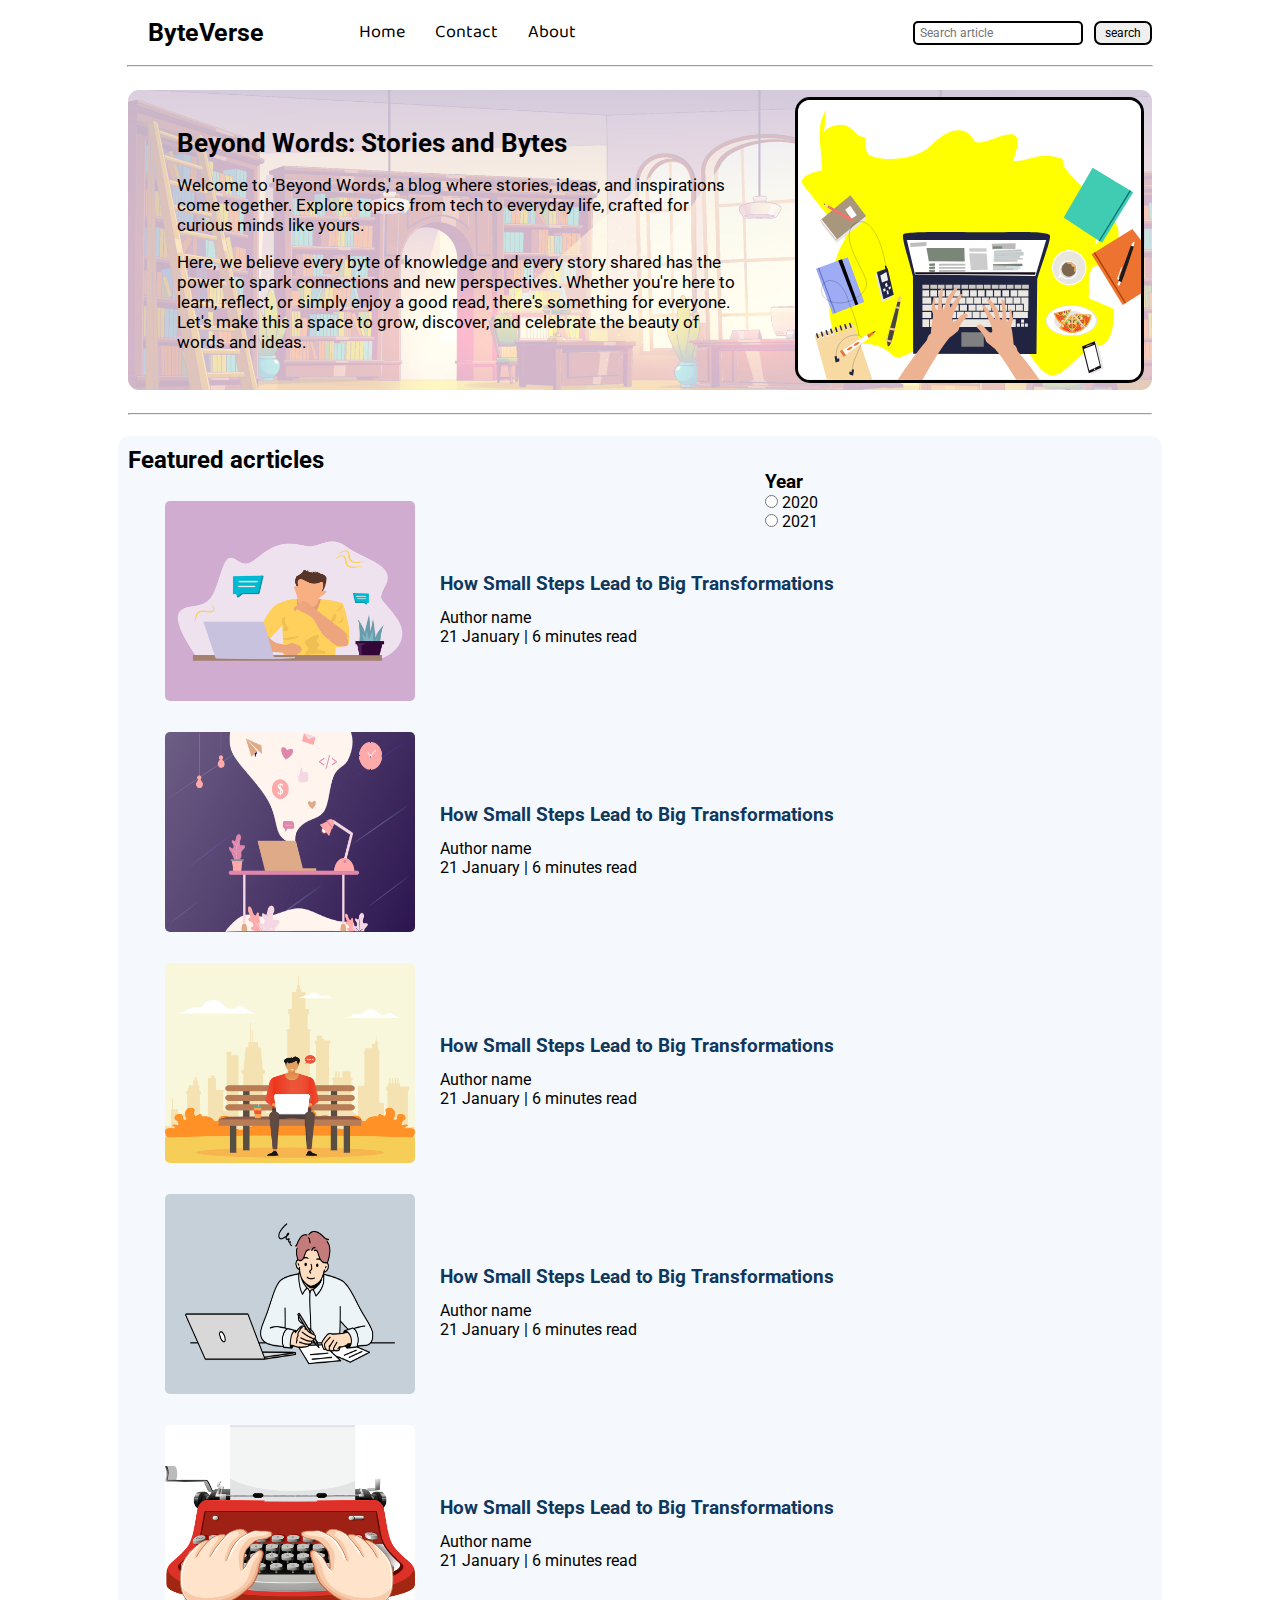
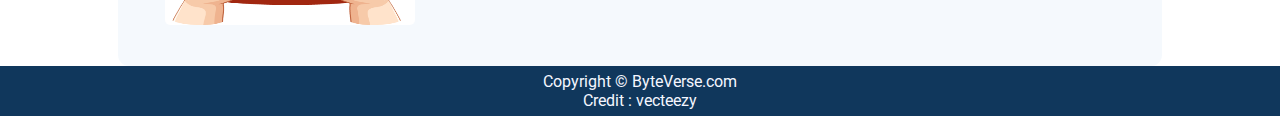
==== index.html @ 1d4f750d "initial" ====
<!DOCTYPE html>
<html lang="en">
  <head>
    <meta charset="UTF-8" />
    <meta name="viewport" content="width=device-width, initial-scale=1.0" />
    <title>Blog</title>
    <link rel="stylesheet" href="./css/utils.css" />
    <link rel="stylesheet" href="./css/style.css" />
  </head>
  <body>
    <nav class="navigation width-2 margin-auto">
      <div class="nav-left">
        <span>ByteVerse</span>
        <ul class="list-none">
          <li><a href="/index.html">Home</a></li>
          <li><a href="/contact.html">Contact</a></li>
          <li><a href="#">About</a></li>
        </ul>
      </div>
      <div class="nav-right">
        <form action="./search.html">
          <input
            class="form-input"
            type="text"
            placeholder="Search article"
            name="query" />
          <button class="btn">search</button>
        </form>
      </div>
    </nav>
    <hr class="margin-auto width-2" />
    <div class="content width-2 margin-auto">
      <div class="content-left">
        <h1>Beyond Words: Stories and Bytes</h1>
        <p>
          Welcome to 'Beyond Words,' a blog where stories, ideas, and
          inspirations come together. Explore topics from tech to everyday life,
          crafted for curious minds like yours.
        </p>
        <p>
          Here, we believe every byte of knowledge and every story shared has
          the power to spark connections and new perspectives. Whether you're
          here to learn, reflect, or simply enjoy a good read, there's something
          for everyone. Let's make this a space to grow, discover, and celebrate
          the beauty of words and ideas.
        </p>
      </div>
      <div class="content-right">
        <img src="./images/writting.svg" alt="ByteVerse" />
      </div>
    </div>
    <div class="width-2 margin-auto">
      <hr />
    </div>

    <div class="home-articles width-2 margin-auto">
      <div class="year-box">
        <h3>Year</h3>
        <div>
          <input type="radio" id="year1" name="y" />
          <label for="year1">2020</label>
        </div>
        <div>
          <input type="radio" id="year2" name="y" />
          <label for="year2">2021</label>
        </div>
      </div>
      <h2>Featured acrticles</h2>
      <div class="home-article">
        <div class="img-box">
          <img src="./images/blogImg2.jpg" alt="" />
        </div>
        <div class="blog-content">
          <a href="/blogPost.html" class="text-dec"
            ><h3>How Small Steps Lead to Big Transformations</h3></a
          >
          <div>Author name</div>

          <span> 21 January | 6 minutes read</span>
        </div>
      </div>
      <div class="home-article">
        <div class="img-box">
          <img src="./images/blogImg3.jpg" alt="" />
        </div>
        <div class="blog-content">
          <a href="/blogPost.html" class="text-dec"
            ><h3>How Small Steps Lead to Big Transformations</h3></a
          >
          <div>Author name</div>
          <span> 21 January | 6 minutes read</span>
        </div>
      </div>
      <div class="home-article">
        <div class="img-box">
          <img src="./images/blogImg4.jpg" alt="" />
        </div>
        <div class="blog-content">
          <a href="/blogPost.html" class="text-dec"
            ><h3>How Small Steps Lead to Big Transformations</h3></a
          >
          <div>Author name</div>
          <span> 21 January | 6 minutes read</span>
        </div>
      </div>
      <div class="home-article">
        <div class="img-box">
          <img src="./images/blogImg5.jpg" alt="" />
        </div>
        <div class="blog-content">
          <a href="/blogPost.html" class="text-dec"
            ><h3>How Small Steps Lead to Big Transformations</h3></a
          >
          <div>Author name</div>
          <span> 21 January | 6 minutes read</span>
        </div>
      </div>
      <div class="home-article">
        <div class="img-box">
          <img src="./images/article1.jpg" alt="" />
        </div>
        <div class="blog-content">
          <a href="/blogPost.html" class="text-dec"
            ><h3>How Small Steps Lead to Big Transformations</h3></a
          >
          <div>Author name</div>
          <span> 21 January | 6 minutes read</span>
        </div>
      </div>
    </div>
    <div class="footer font-1">
      <p>Copyright &copy; ByteVerse.com</p>
      <a href="https://www.vecteezy.com/free-vector/typing"
        >Credit : vecteezy</a
      >
    </div>
  </body>
</html>
---- css/utils.css ----
@import url("https://fonts.googleapis.com/css2?family=Baloo+Bhai+2&family=Roboto&display=swap");

:root {
  --main-bg-color: #10375c;
  --font-1: "Roboto", sans-serif;
  --font-2: "Baloo Bhai 2", serif;
}
.font-1 {
  font-family: var(--font-1);
}
.width-1 {
  max-width: 56vw;
}
.text-dec {
  text-decoration: none;
  color: black;
}
.mx-1 {
  margin-left: 20px;
  margin-top: 20px;
}

.width-2 {
  max-width: 80vw;
}
.margin-auto {
  margin: auto;
}
.list-none {
  list-style-type: none;
}
.form-input {
  padding: 3px 5px;
  margin: 0 7px;
  font-size: 12px;
  border-radius: 5px;
  border: 2px solid black;
  font-family: var(--font-1);
}

.btn {
  font-family: var(--font-1);
  padding: 3px 9px;
  border: 2px solid black;
  border-radius: 7px;
  font-size: 12px;
  cursor: pointer;
  transition: all 0.3s ease-in-out;
}
.btn:hover {
  background-color: var(--main-bg-color);
  color: white;
}
.form-box input,
textarea {
  width: 40vw;
  padding: 10px 9px;
  margin: 5px 0;
  border-radius: 7px;
  font-family: var(--font-2);
  border: 2px solid black;
}
---- css/style.css ----
* {
  margin: 0;
  padding: 0;
}

.navigation {
  height: 65px;
  /* background-color: red; */
  display: flex;
  justify-content: space-between;
  align-items: center;
  font-family: var(--font-1);
  font-weight: bolder;
  /* margin-top: 15px; */
}
.nav-left {
  display: flex;
  align-items: center;
  margin: 0 20px;
}
.nav-left span {
  font-size: 25px;
}
.nav-left ul {
  display: flex;
  align-items: center;
  margin: 0px 80px;
  font-size: 18px;
}
.nav-left ul a {
  text-decoration: none;
  color: black;
  font-weight: 400;
}
.nav-left ul a:hover {
  color: var(--main-bg-color);
  font-weight: bold;
}
.nav-left ul li {
  margin: 0 15px;
  font-family: var(--font-2);
}

.content {
  height: 300px;
  /* background-color: rgb(240, 240, 248); */
  display: flex;
  justify-content: center;
  align-items: center;
  margin-top: 23px;
  margin-bottom: 23px;
  position: relative;
}
.content::after {
  content: "";
  background: url(../images/vecteezy_cartoon-library-interior-with-many-books_21493395.jpg);
  background-size: cover;
  background-repeat: no-repeat;
  height: inherit;
  width: 80vw;
  position: absolute;
  opacity: 0.3;
  z-index: -1;
  border-radius: 11px;
}
.content-right {
  /* width: 50%; */
  display: flex;
  justify-content: center;
  align-items: center;
  padding-right: 8px;
}
.content-right img {
  height: 280px;
  border: 3px solid black;
  border-radius: 15px;
}

.content-left {
  /* width: 60%; */
  font-family: var(--font-1);
  font-size: 13px;
  justify-content: center;
  align-items: center;
  padding: 49px;
}
.content-left p {
  font-size: 17px;
  margin-top: 17px;
}
.home-articles {
  font-family: var(--font-1);
  padding: 10px;
  background-color: rgba(206, 227, 245, 0.2);
  /* height: 350px; */
  margin-top: 21px;
  border-radius: 11px;
  position: relative;
}
.year-box {
  height: 111px;
  width: 97px;
  /* background-color: red; */
  position: absolute;
  right: 300px;
  margin-top: 25px;
}
.year-box label,
input {
  cursor: pointer;
}
.home-article {
  display: flex;
  margin: 27px 37px;
}
.img-box img {
  height: 200px;
  /* border: 1px solid black; */
  border-radius: 5px;
  width: 250px;
}
.blog-content {
  align-self: center;
  padding: 0 25px;
}
.blog-content h3 {
  padding: 13px 0;
  color: var(--main-bg-color);
}
.footer {
  height: 50px;
  background-color: var(--main-bg-color);
  color: #f4f6ff;
  display: flex;
  flex-direction: column;
  justify-content: center;
  align-items: center;
}
.footer a {
  color: #f4f6ff;
  text-decoration: none;
}
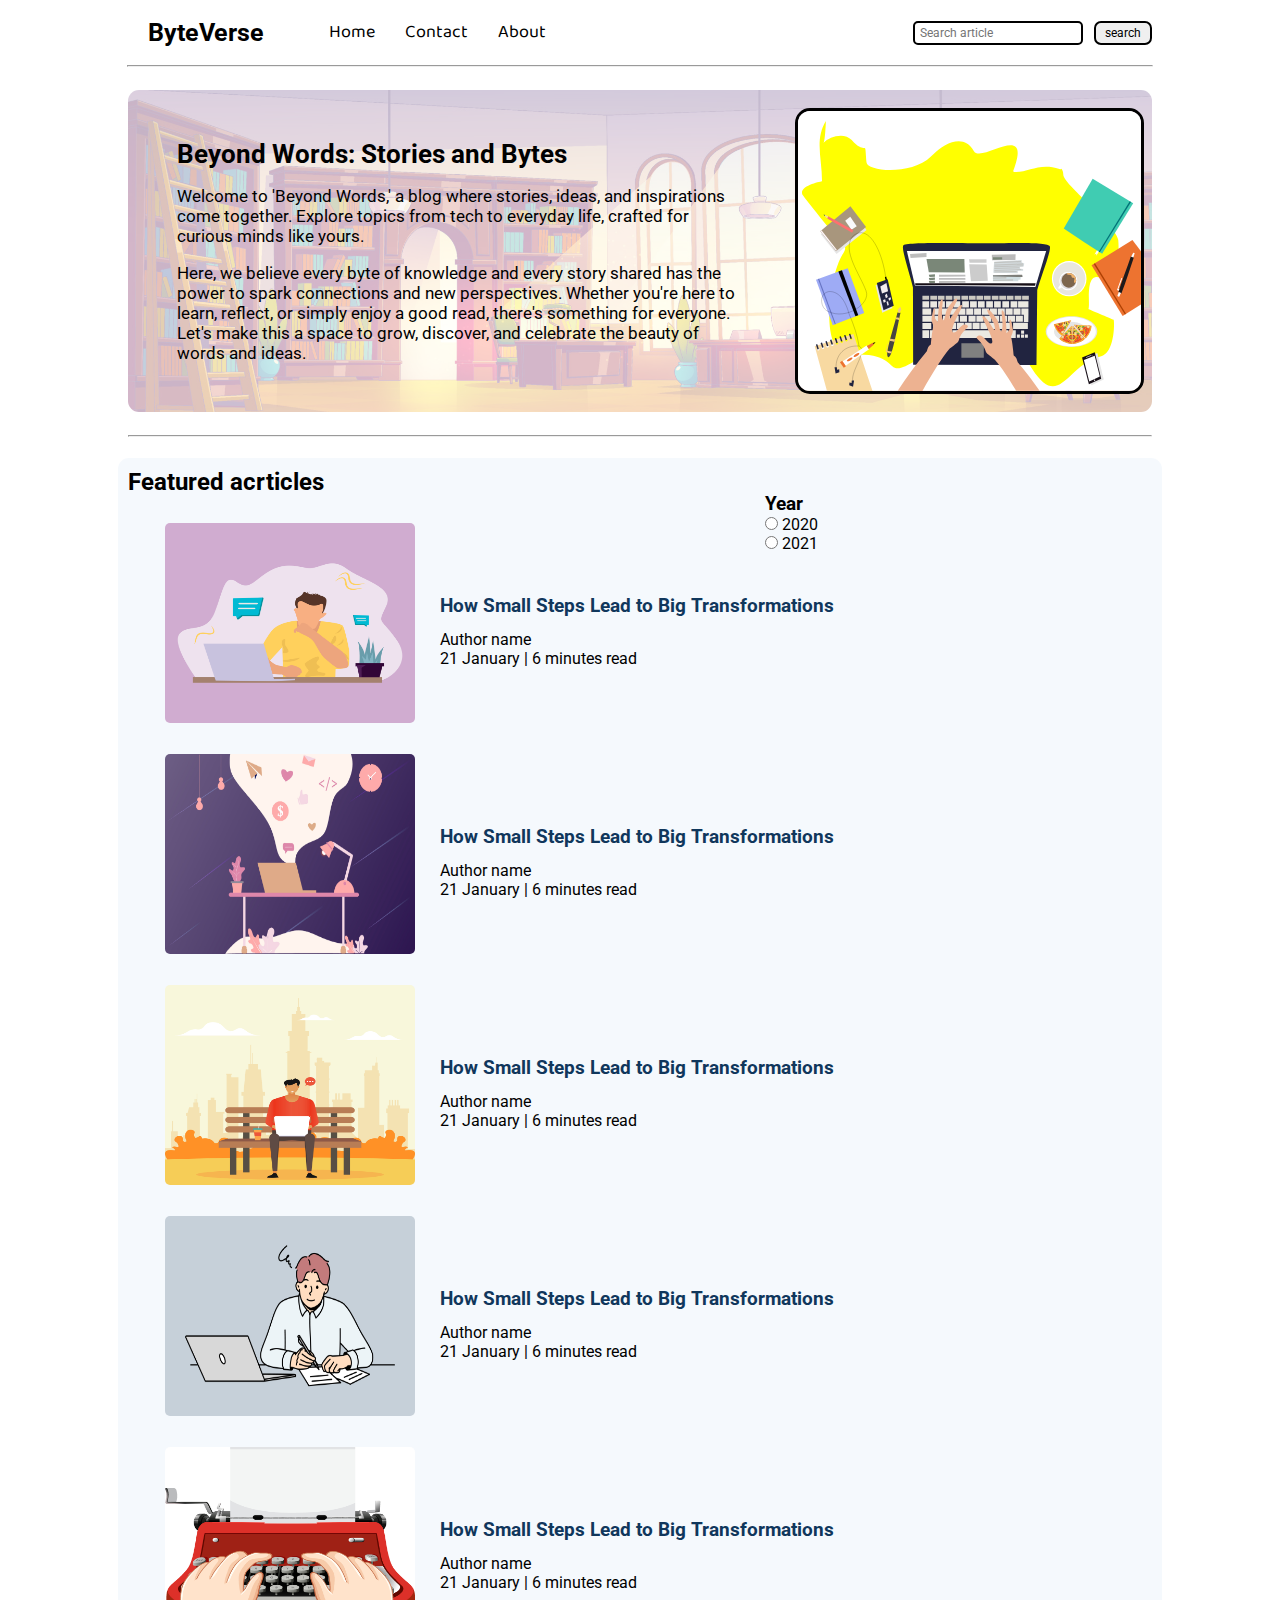
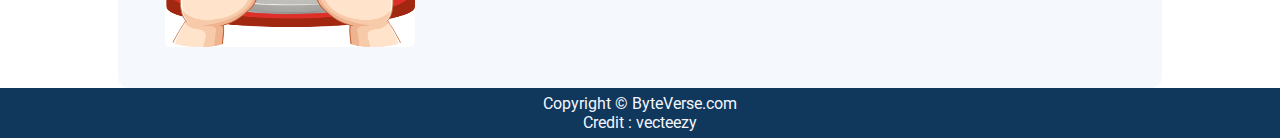
==== commit 91e2d85d: "make responsive" ====
--- a/index.html
+++ b/index.html
@@ -6,6 +6,7 @@
     <title>Blog</title>
     <link rel="stylesheet" href="./css/utils.css" />
     <link rel="stylesheet" href="./css/style.css" />
+    <link rel="stylesheet" href="./css/mobile.css" />
   </head>
   <body>
     <nav class="navigation width-2 margin-auto">
--- a/css/style.css
+++ b/css/style.css
@@ -24,7 +24,7 @@
 .nav-left ul {
   display: flex;
   align-items: center;
-  margin: 0px 80px;
+  margin: 0px 50px;
   font-size: 18px;
 }
 .nav-left ul a {
@@ -42,7 +42,7 @@
 }
 
 .content {
-  height: 300px;
+  height: 100%;
   /* background-color: rgb(240, 240, 248); */
   display: flex;
   justify-content: center;
--- a/css/mobile.css
+++ b/css/mobile.css
@@ -0,0 +1,63 @@
+@media (max-width: 900px) {
+  .content {
+    flex-direction: column;
+    margin-top: 15px;
+  }
+  .content-right img {
+    height: 180px;
+    margin-bottom: 27px;
+  }
+  .year-box {
+    height: 52px;
+    width: 165px;
+    margin-top: 16px;
+    position: static;
+    display: flex;
+    align-items: center;
+    justify-content: space-evenly;
+  }
+  .home-article {
+    flex-direction: column;
+    justify-content: center;
+    align-items: center;
+  }
+  .blog-content {
+    padding: 0px 0px;
+  }
+  .nav-left {
+    display: flex;
+    align-items: center;
+    margin: 0 20px;
+    flex-direction: column;
+    justify-content: center;
+  }
+  .nav-left ul {
+    margin: 0px 0px;
+  }
+  .navigation {
+    flex-wrap: wrap;
+    /* flex-direction: column; */
+    justify-content: center;
+    height: 100%;
+  }
+  .navigation + hr {
+    display: none;
+  }
+  .contact-content {
+    margin-top: 28px;
+  }
+}
+
+@media (max-width: 550px) {
+  .meta-data {
+    flex-direction: column;
+    align-items: center;
+  }
+  .author-social {
+    margin-right: 73px;
+    margin-top: 13px;
+  }
+  .row {
+    justify-content: center;
+  }
+}
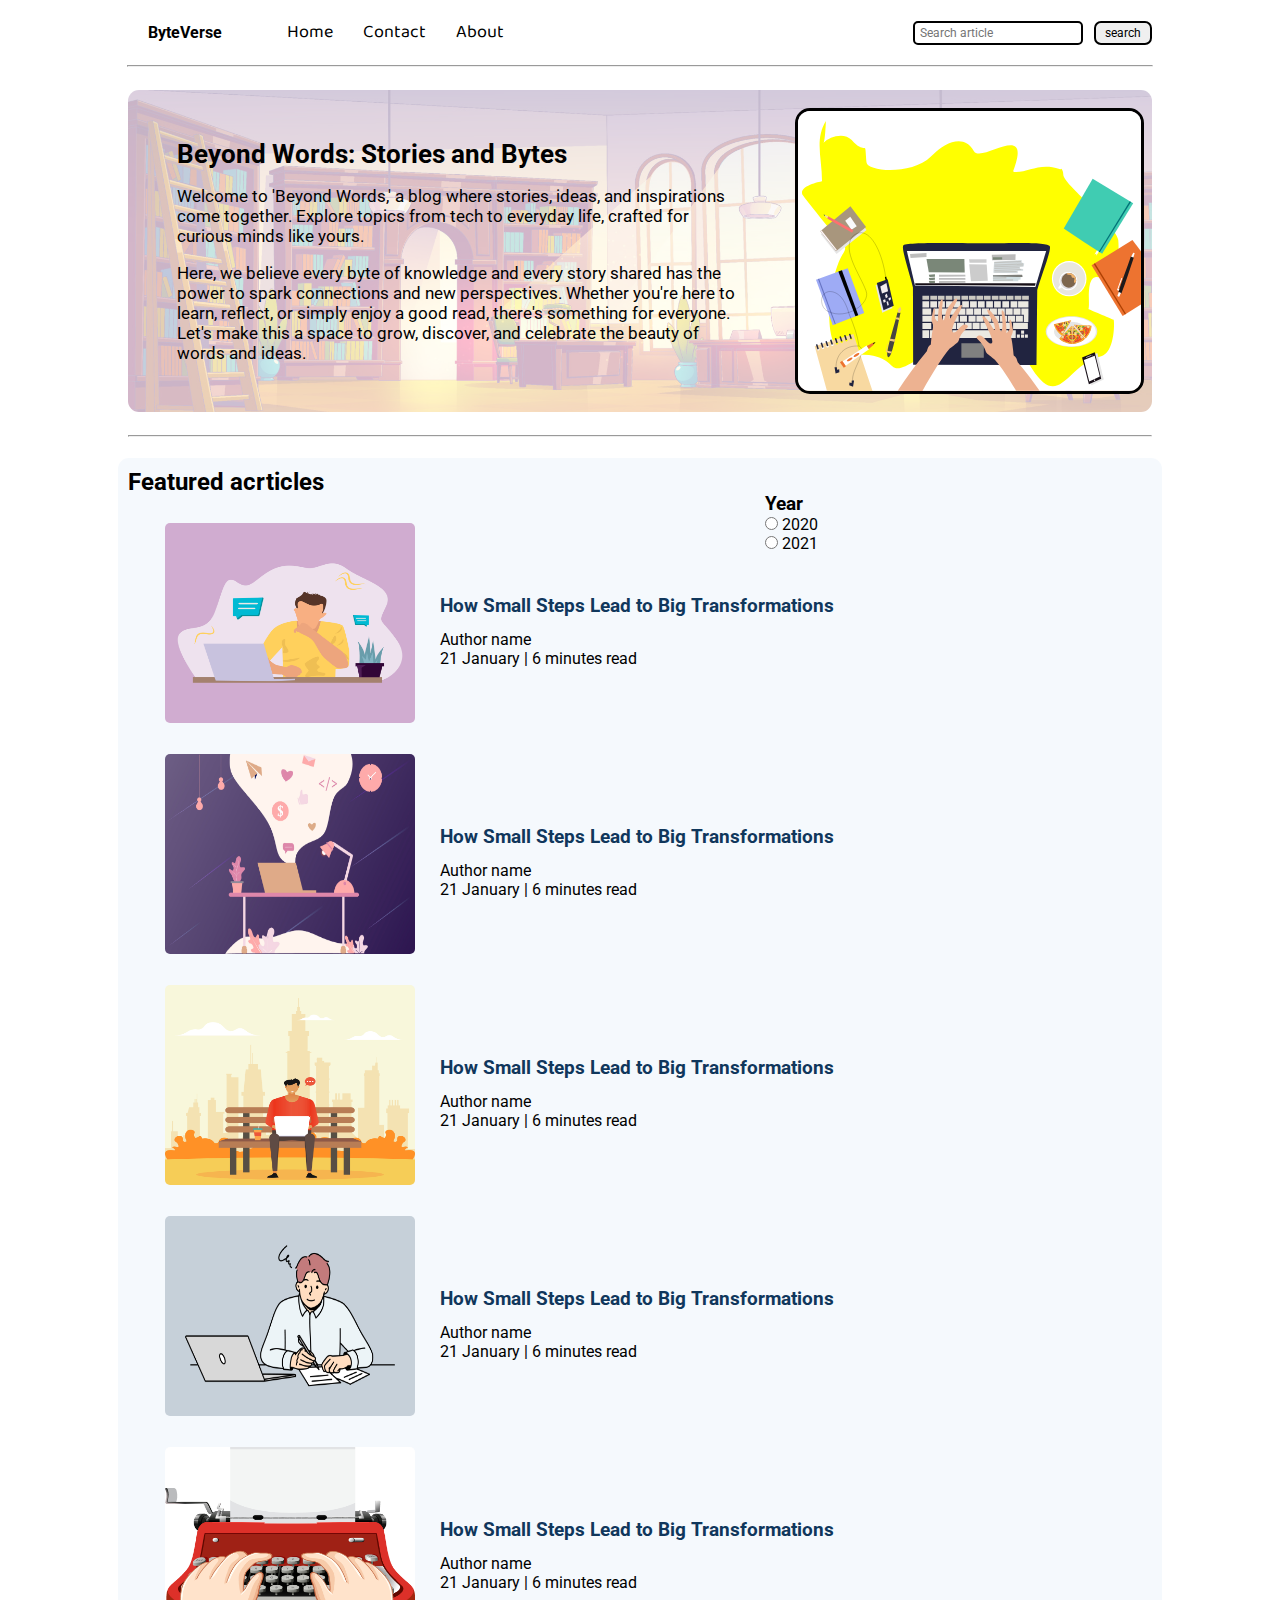
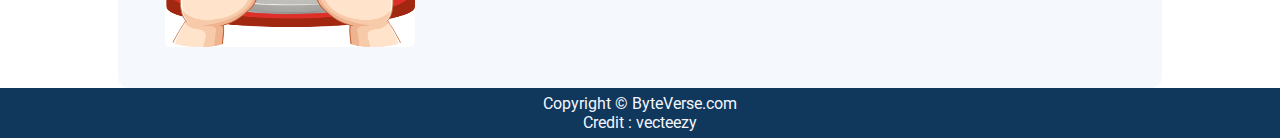
==== commit 47ceb77f: "responsive + logo" ====
--- a/index.html
+++ b/index.html
@@ -11,7 +11,7 @@
   <body>
     <nav class="navigation width-2 margin-auto">
       <div class="nav-left">
-        <span>ByteVerse</span>
+        <a href="./index.html" class="text-dec">ByteVerse</a>
         <ul class="list-none">
           <li><a href="/index.html">Home</a></li>
           <li><a href="/contact.html">Contact</a></li>
